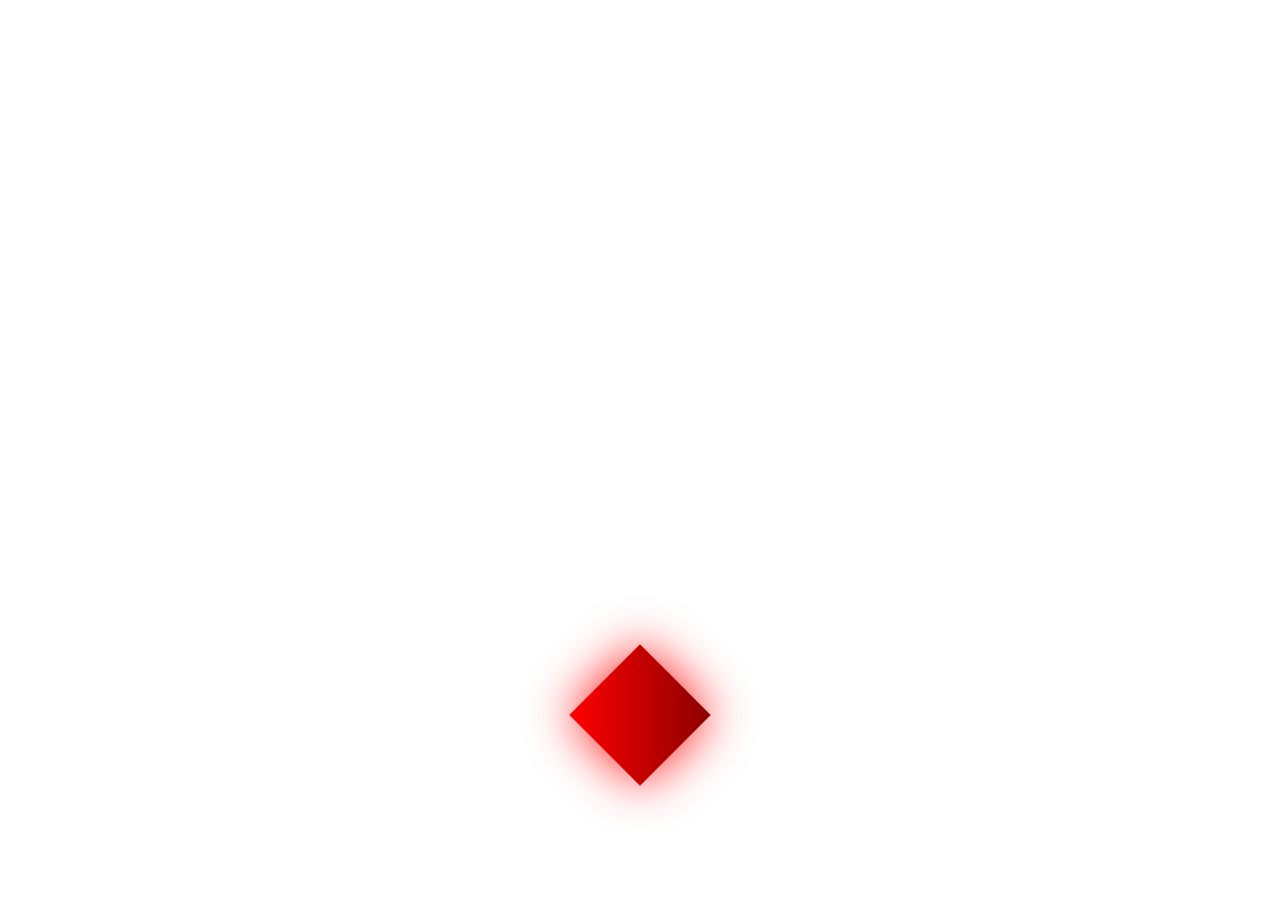
==== starwars login form/index.html @ fa3f0d17 "Lab Work Week 2" ====
<!DOCTYPE html>
<html lang="tr">
<head>
    <meta charset="UTF-8"> <!-- Türkçe karakterleri düzgün gösteriyor -->
    <meta name="viewport" content="width=device-width, initial-scale=1.0"> <!-- Mobil uyumluluk -->
    <title>Dark Side Login</title> <!-- Sayfanın başlığı -->
    <link rel="stylesheet" href="style.css"> <!--  href ile css dosyasını bağlanıyor -->
    <link href="https://fonts.googleapis.com/css2?family=Orbitron:wght@400;600&display=swap" rel="stylesheet"> <!-- Login formda kullandığım yazı tipi -->
</head>
<body>

    <!-- Backgrounddaki Kylo Ren -->
    <video autoplay loop muted id="background-video">
        <source src="kylo ren.mp4" type="video/mp4">
    </video>

    <!-- Sith Holocron (Dörtgen şekli) (Giriş Butonu) -->
    <div class="holocron-container">
        <label for="toggle-login" class="sith-holocron"></label>
    </div>

    <!-- Kullanıcı Holocron'a tıkladığında checkbox aktif hale geleceği için login formu açılacak -->
    <input type="checkbox" id="toggle-login" hidden>

    <!-- Login Formu -->
    <div class="login-container">
        <div class="login-box">
            <h2 class="join-text">Joın the Dark Sıde</h2>
            <input type="text" placeholder="Sith ID" class="input-field" pattern="DARTHVADER"> <!-- Sith ID giriliyor. -->
            <input type="password" placeholder="Authentication Code" class="input-field" pattern="ORDER66"> <!-- Şifre giriliyor. -->
            <button class="login-submit">Proceed</button> <!-- Giriş butonu.-->
            <p class="error-message">Invalid credentials. Access denied.</p> <!-- !!!! Yanlış giriş yapıldığında uyarı vermesi için yazdım ama nedense işe yaramıyor çözümünü bulamadım ! -->
        </div>
    </div>

</body>
</html>
---- starwars login form/style.css ----
/* Bu kısımı tam olarak anlamadım ama birkaç fikrim var (Renk paleti belirlediğimizi düşünüyorum). O yüzden burada Chat GPT'den yardım aldım. */
:root {
    --primary-color: #ff0000; /* Ana renk olarak kırmızı seçiliyor. */
    --secondary-color: #8b0000; /* İkincil renk olarak ise koyu kırmızı seçiliyor. */
    --neon-glow: rgba(255, 0, 0, 0.8); /* Kırmızı renginde ögelerin etrafındaki neon rengi seçiliyor. */
    --text-color: white; /* Yazılar beyaz seçiliyor. */
    --background-dark: rgba(0, 0, 0, 0.6); /* Karanlık arka plan seçiliyor. */
}

/* Sayfanın genel stilini burada ayarlıyoruz */
body {
    margin: 0; /* Sayfanın kenar boşluklarını kaldırıyor */
    padding: 0; /* Sayfanın iç boşluklarını kaldırıyor */
    font-family: 'Orbitron', sans-serif;
    display: flex; /* İçerikleri hizalıyor. */
    justify-content: center; /* Yatayda merkeze alıyor. */
    align-items: center; /* Dikeyde merkeze alıyor. */
    height: 100vh; /* Sayfanın tamamnı kaplıyor. */
    overflow: hidden; /* Taşan içerikleri gizliyor. */
    flex-direction: column; /* İçerikleri dikey sıralıyor. */
}

/* Backgroundda kullandığım canlı Kylo Ren ögesini burada ayarladım */
#background-video {
    position: fixed; /* Sayfada sabit durmasını sağlıyor. */
    top: 0;
    left: 0;
    width: 100%; /* Tüm genişliği kaplıyor. */
    height: 100%; /* Tüm yüksekliği kaplıyor. */
    object-fit: cover; /* Videonun ekrana tam sığmasını sağlıyor. */
    z-index: -1; /* Videoyu katmanlar arasında en arkaya atıyor. */
}


/* Holocron giriş butonu ! */
/* Ekranın orta alt kısmında bulunan dörtgen */
/* Şekli Chat GPT ile deneme yanama yöntemi ile oluşturdum */
.holocron-container {
    position: absolute; /* Sayfada tam konumluyor. */
    bottom: 15%; /* Sayfanın alt kısmına yaklaştırıyor. */
    text-align: center; /* İçeriği ortalıyor. */
    z-index: 10; /* Katmanlar arasında ön planda tutuyor. */
}

.sith-holocron {
    width: 100px; /* Şeklin genişliğini ayarlıyor. */
    height: 100px; /*  Şeklin yüksekliğini ayarlıyor */
    background: linear-gradient(45deg, #ff0000, #8b0000); /* Kırmızı degrade efekti veriyor. */
    position: relative; /* Şeklin konumlandırmasını aktif ediyor. */
    margin: auto; /* Ortaya hizalama yapıyor. */
    transform: rotate(45deg); /* Kareyi 45 derece döndürüp elmas şekli veriyor. */
    box-shadow: 0px 0px 50px rgba(255, 0, 0, 0.9); /* Kırmızı neon ışık efekti veriyor. */
    animation: holocronSpin 3.2s infinite linear, holocronFloat 1.5s infinite alternate; /* Döndürme, yukarı-aşağı ve süzülme animasyonu ekliyor */
    cursor: pointer; /* Kullanıcı şeklin üstüne geldiğinde tıklayabileceğini gösteriyor. */
    transition: all 0.3s ease-in-out; /* Geçişleri yumuşatıyor. */
    display: block; /* Görünür olmasını sağlıyor. */ /* !!!!! BUNU ÇOK ANLAMADIM O YÜZDEN CHAT GPTDEN YARDIM ALDIM. */
}

/* Holocron Dörtgen Hover Efekti */
.sith-holocron:hover {
    transform: rotate(45deg) scale(1.1); /* Üzerine geldiğinde hafif büyütüyor. */ 
    box-shadow: 0px 0px 80px rgba(255, 0, 0, 1); /* Kırmızı ışık efekti artırıyor. */
}

/* Holocron Dörtgenin Animasyonu */
/* Holocrona animasyon ekleyebilmek için Chat GPT'den yardım aldım fakat sanırsam düzgün bir biçimde çalışmıyor, o yüzden bu kısmı çok anlamadım. */
@keyframes holocronSpin {
    from {
        transform: rotate(45deg); /* Başlangıç noktası */
    }
    to {
        transform: rotate(405deg); /* 360 + 45 derece ekstra döndürüyor. */
    }
}

/* Yavaş Yukarı-Aşağı Hareket (Float Efekti) */
@keyframes holocronFloat {
    from {
        transform: translateY(0) rotate(45deg); /* İlk pozisyon. */
    }
    to {
        transform: translateY(-10px) rotate(45deg); /* Hafif yukarı çıkıyor. */
    }
}

/* Login Form Kutusu */
.login-container {
    display: none; /* Login Form'u başlangıçta göstermiyor. */
    position: fixed; /* Sabit konumda tutuyor. */
    top: 50%;
    left: 50%;
    transform: translate(-50%, -50%) scale(0.8); /* Küçük başlayıp büyüor. */
    width: 400px; /* Genişlik. */ 
    background: rgba(0, 0, 0, 0.7); /* Arka planı siyah yapıyor. */
    padding: 35px; /* İç boşluk oluşturuyor. */
    border-radius: 12px; /* Kenarları yumuşatıyor.*/
    box-shadow: 0px 0px 40px rgba(255, 0, 0, 0.9); /* Kırmızı ışık efekti veriyor. */
    text-align: center; /* Yazıları ortalıyor. */
    color: white;
    backdrop-filter: blur(10px); /* Blur efekti veriyor. */
    opacity: 0;
    transition: opacity 1s ease-in-out, transform 1s ease-in-out; /* Animasyon efekti yapıyor.*/
}

/* Holocron'a tıklayınca Login Formunun açılması */
#toggle-login:checked + .login-container {
    display: block;
    opacity: 1; /* Saydamlığı kaldırıyor. */
    transform: translate(-50%, -50%) scale(1); /* Normal boyuta getiriyor. */
}

/* "Join the Dark Side" metni */
.join-text {
    text-transform: uppercase; /* Bütün harfleri büyük yazıyor. */
    font-size: 24px; 
    color: var(--text-color);
    text-shadow: 0px 0px 15px var(--neon-glow); /* Neon kırmızı ışık efekti. */
}

/* Form Alanları */
.input-field {
    width: 90%;
    margin: 12px 0;
    padding: 12px;
    border: none;
    border-radius: 6px;
    font-size: 18px;
    background: rgba(255, 255, 255, 0.15);
    color: white;
}

/* Login Butonu */
.login-submit {
    width: 100%;
    padding: 14px;
    background: var(--primary-color);
    border: none;
    color: white;
    font-size: 22px;
    cursor: pointer;
    border-radius: 8px;
    transition: 0.3s;
}

.login-submit:hover {
    background: var(--secondary-color);
    box-shadow: 0px 0px 30px var(--neon-glow); /* Neon ışık efekti veriyor. */
}

/* Hata Mesajı */
/* Bunda ChatGPT'den yardım aldım fakat çalışmıyor. */
.error-message {
    display: none;
    color: var(--primary-color);
    font-size: 16px;
    margin-top: 10px;
    animation: blink 1s infinite alternate;
}

@keyframes blink {
    from { opacity: 1; }
    to { opacity: 0.3; }
}
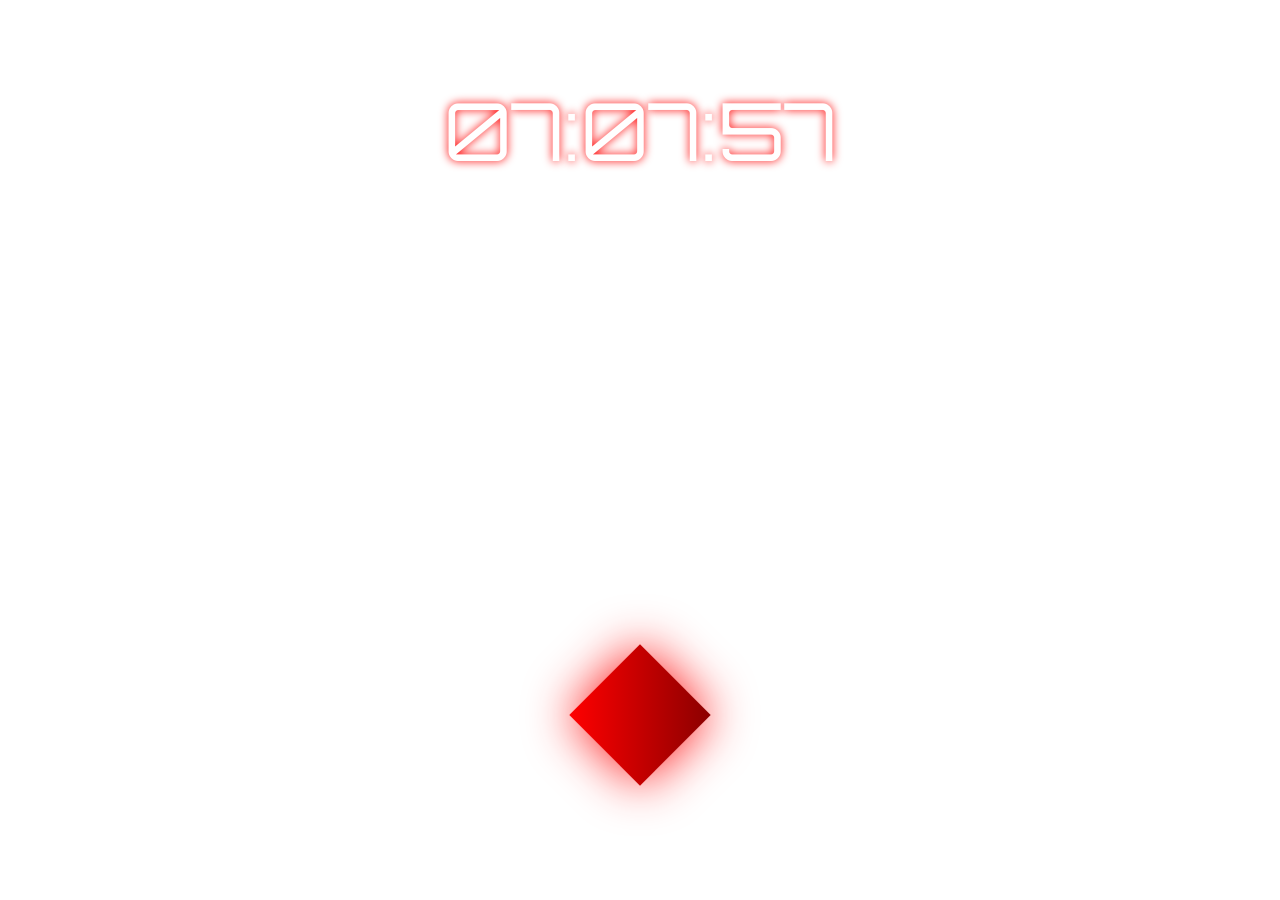
==== commit 82c1efad: "Week 3, Lab Work" ====
--- a/starwars login form/index.html
+++ b/starwars login form/index.html
@@ -1,17 +1,26 @@
-<!DOCTYPE html>
-<html lang="tr">
+
+<!-- Star Wars Dark Side Temalı Web Sitesi -->
+<!-- İsim ve Soyisim: Arda Yağız Selvi -->
+<!-- Öğrenci Numarası: 202238026 -->
+
+
+<!DOCTYPE html> <!-- HTML 5 döküman tipi bildirimi. -->
+<html lang="tr"> <!-- Sayfa dilini Türkçe yapar. -->
 <head>
     <meta charset="UTF-8"> <!-- Türkçe karakterleri düzgün gösteriyor -->
-    <meta name="viewport" content="width=device-width, initial-scale=1.0"> <!-- Mobil uyumluluk -->
+    <meta name="viewport" content="width=device-width, initial-scale=1.0"> <!-- Mobil uyumluluğu sağlar ve sayfanın genişliğini cihaz ekranına göre otomatik bir şekilde yapar. -->
     <title>Dark Side Login</title> <!-- Sayfanın başlığı -->
-    <link rel="stylesheet" href="style.css"> <!--  href ile css dosyasını bağlanıyor -->
-    <link href="https://fonts.googleapis.com/css2?family=Orbitron:wght@400;600&display=swap" rel="stylesheet"> <!-- Login formda kullandığım yazı tipi -->
+    <link rel="stylesheet" href="style.css"> <!-- "style.css" dosyasını HTML'e bağlar. Tasarım ve stiller buradan yüklenir. -->
+    <link href="https://fonts.googleapis.com/css2?family=Orbitron:wght@400;600&display=swap" rel="stylesheet"> <!-- Google Fonts'u yüklüyor. -->
 </head>
 <body>
 
-    <!-- Backgrounddaki Kylo Ren -->
-    <video autoplay loop muted id="background-video">
-        <source src="kylo ren.mp4" type="video/mp4">
+<!-- Sayfada canlı saati göstermek için kullanılıyor. Saat JavaScript (script.js) tarafından güncelleniyor. -->
+<div id="clock"></div>
+
+    <!-- Background -->
+    <video autoplay loop muted id="background-video"> <!-- 1. "autoplay": sayfa açılınca video otomatik başlar. - 2. "loop": Videoyu döngüye alır. - 3. "muted": Ses kapatır. -->
+        <source src="kylo ren.mp4" type="video/mp4"> <!-- Dosya adı ve dosya tipi. -->
     </video>
 
     <!-- Sith Holocron (Dörtgen şekli) (Giriş Butonu) -->
@@ -19,19 +28,19 @@
         <label for="toggle-login" class="sith-holocron"></label>
     </div>
 
-    <!-- Kullanıcı Holocron'a tıkladığında checkbox aktif hale geleceği için login formu açılacak -->
+    <!-- Kullanıcı Holocron'a tıkladığında checkbox aktif hale geleceği için login formu açılacak. -->
     <input type="checkbox" id="toggle-login" hidden>
 
     <!-- Login Formu -->
     <div class="login-container">
         <div class="login-box">
-            <h2 class="join-text">Joın the Dark Sıde</h2>
+            <h2 class="join-text">Joın the Dark Sıde</h2> <!-- Login Formun başlığı. -->
             <input type="text" placeholder="Sith ID" class="input-field" pattern="DARTHVADER"> <!-- Sith ID giriliyor. -->
             <input type="password" placeholder="Authentication Code" class="input-field" pattern="ORDER66"> <!-- Şifre giriliyor. -->
-            <button class="login-submit">Proceed</button> <!-- Giriş butonu.-->
-            <p class="error-message">Invalid credentials. Access denied.</p> <!-- !!!! Yanlış giriş yapıldığında uyarı vermesi için yazdım ama nedense işe yaramıyor çözümünü bulamadım ! -->
+            <button class="login-submit" onclick="saveLogin()">Proceed</button> <!-- Giriş butonu.-->
         </div>
     </div>
 
+    <script src="script.js"></script> <!-- script scope, dar tutulması gerekiyor -->
 </body>
 </html>
--- a/starwars login form/style.css
+++ b/starwars login form/style.css
@@ -58,7 +58,7 @@
 
 /* Holocron Dörtgen Hover Efekti */
 .sith-holocron:hover {
-    transform: rotate(45deg) scale(1.1); /* Üzerine geldiğinde hafif büyütüyor. */ 
+    transform: rotate(45deg) scale(1.1); /* Üzerine geldiğinde hafif büyütüyor. */
     box-shadow: 0px 0px 80px rgba(255, 0, 0, 1); /* Kırmızı ışık efekti artırıyor. */
 }
 
@@ -90,7 +90,7 @@
     top: 50%;
     left: 50%;
     transform: translate(-50%, -50%) scale(0.8); /* Küçük başlayıp büyüor. */
-    width: 400px; /* Genişlik. */ 
+    width: 400px; /* Genişlik. */
     background: rgba(0, 0, 0, 0.7); /* Arka planı siyah yapıyor. */
     padding: 35px; /* İç boşluk oluşturuyor. */
     border-radius: 12px; /* Kenarları yumuşatıyor.*/
@@ -112,7 +112,7 @@
 /* "Join the Dark Side" metni */
 .join-text {
     text-transform: uppercase; /* Bütün harfleri büyük yazıyor. */
-    font-size: 24px; 
+    font-size: 24px;
     color: var(--text-color);
     text-shadow: 0px 0px 15px var(--neon-glow); /* Neon kırmızı ışık efekti. */
 }
@@ -161,3 +161,14 @@
     from { opacity: 1; }
     to { opacity: 0.3; }
 }
+
+/* Ekrandaki canlı saati özelleştirir */
+#clock {
+    font-family: 'Orbitron', sans-serif;
+    font-size: 80px;
+    color: white;
+    text-shadow: 0 0 10px rgba(255, 0, 0, 1);
+    text-align: center;
+    top: 80px;
+    position: absolute;
+}
